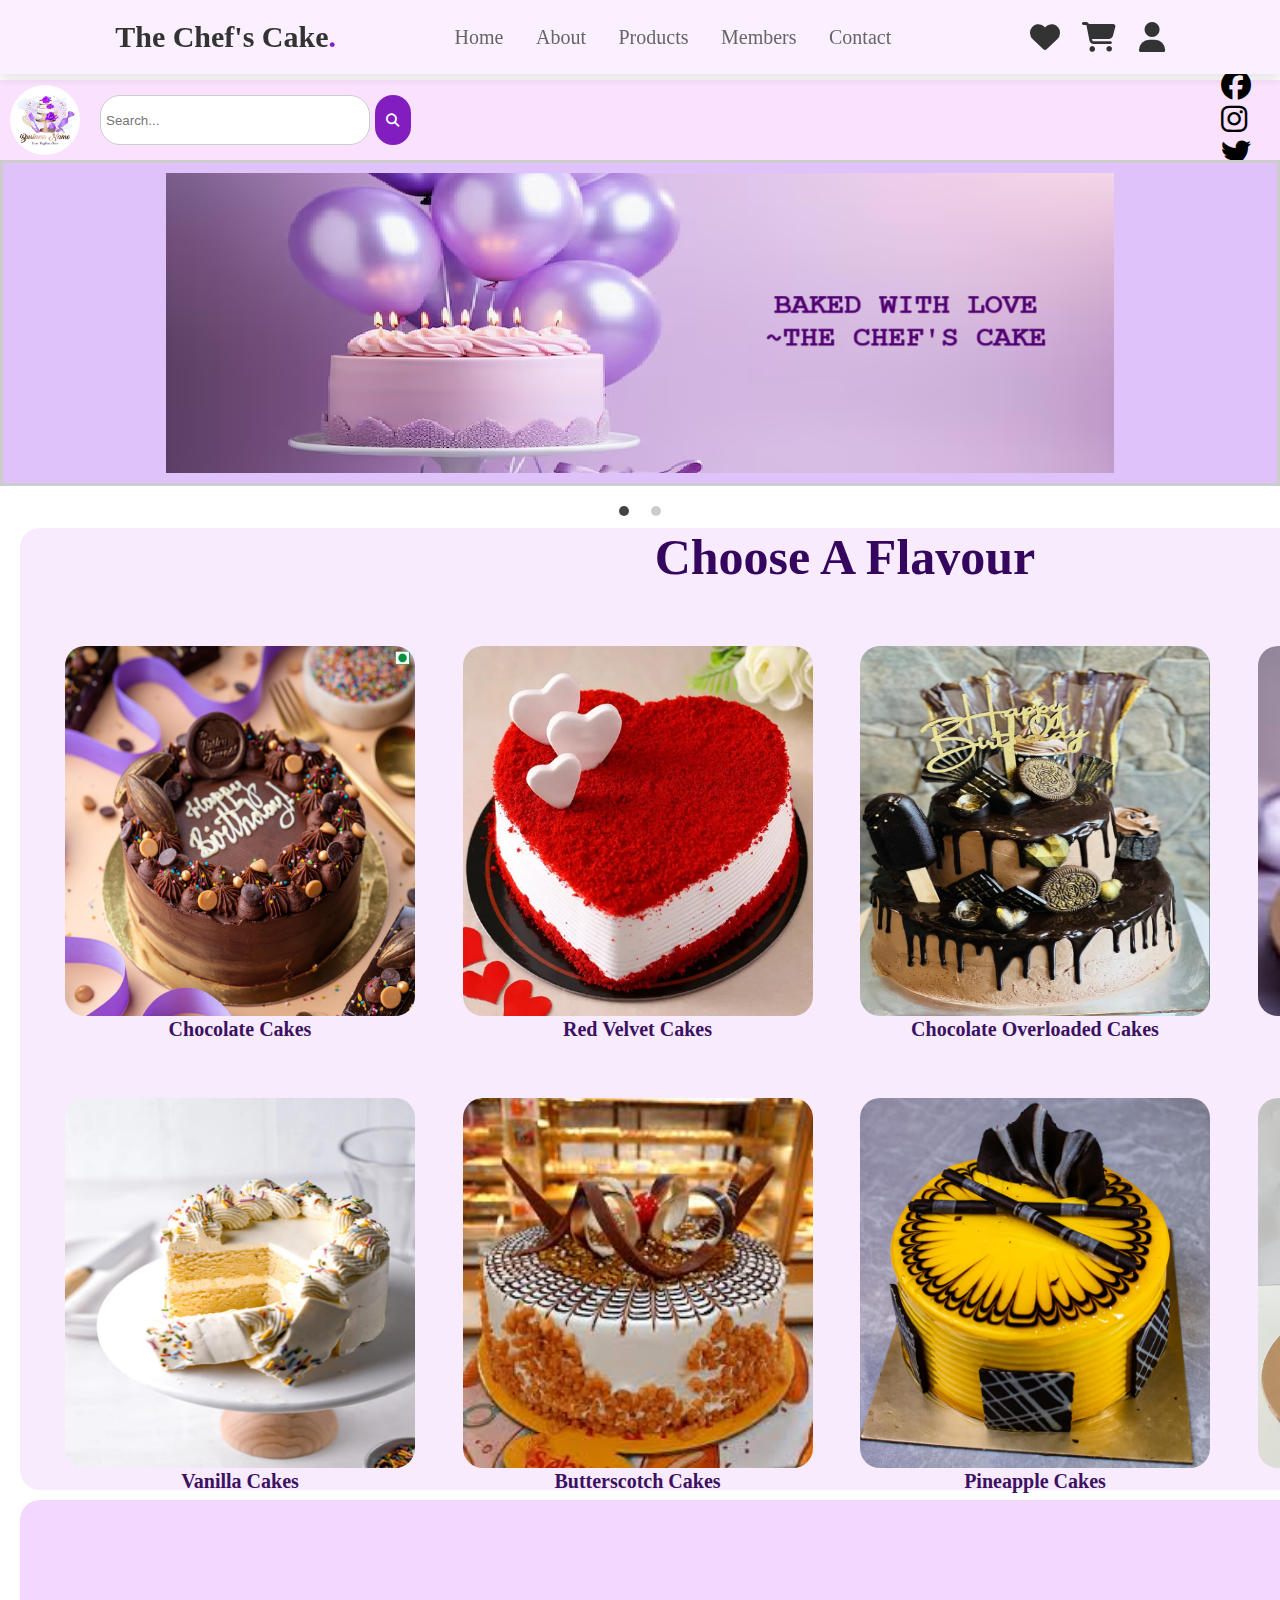
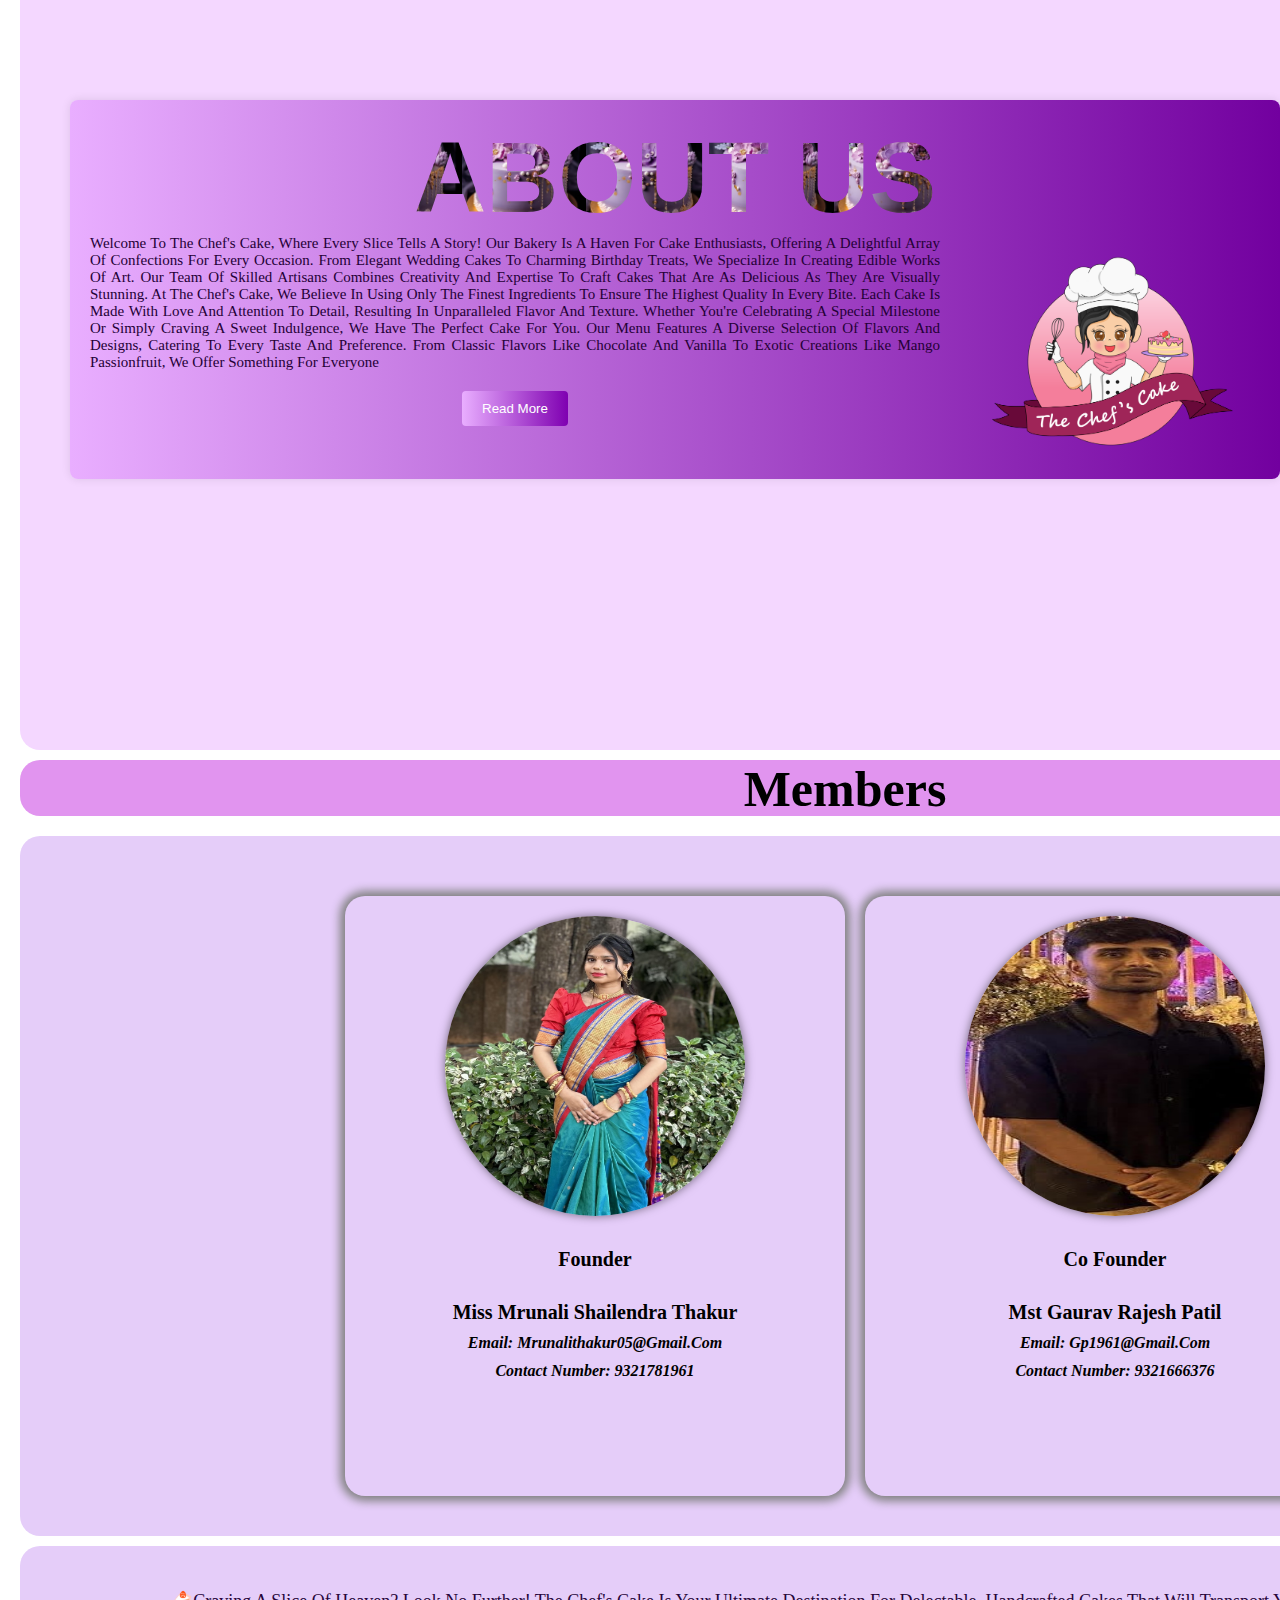
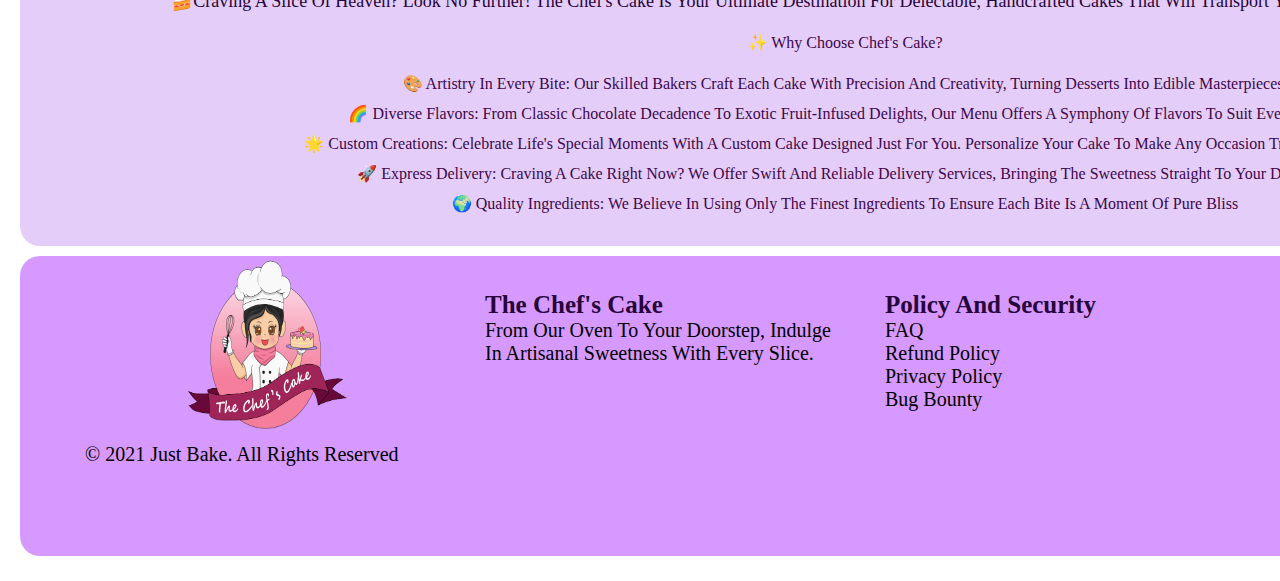
==== index.html @ 7121e1c1 "Add files via upload" ====
<!DOCTYPE html>
<html lang="en">
<head>
    <meta charset="UTF-8">
    <meta name="viewport" content="width=device-width, initial-scale=1.0">
    <title>Books Mrunali</title>
    <link rel="stylesheet" href="styless.css">
    <link rel="stylesheet" href="https://cdnjs.cloudflare.com/ajax/libs/font-awesome/6.5.2/css/all.min.css">

</head>
<body>
    <header>

        <input type="checkbox" name="" id="toggler">
        <label for="toggler" class="fas fa-bars"></label>
        <a href="#" class="logo">the chef's cake<span>.</span></a>

        <nav class="navbar">
            <a href="#home">home</a>
            <a href="#end2">about</a>
            <a href="#products">products</a>
            <a href="#member">members</a>
            <a href="contact">contact</a>
        </nav>

        <div class="icons">
           <a href="#" class="fas fa-heart"></a> 
           <a href="#" class="fas fa-shopping-cart"></a> 
           <div class="user-options">
            <a href="#" class="fas fa-user"></a> 
            <div class="options">
                <a href="login.html" >Login</a>
                <a href="sigin.html">SignIn</a>
            </div>
        </div>
        </div>
    </header>

    <div class="secondary-navbar"> 
        <img src="shop.webp" >
        <input type="text" placeholder="Search...">
    <button><i class="fa fa-search" id="search"></i></button>
    <div class="social-icons">
        <i class="fab fa-facebook"></i>
        <i class="fab fa-instagram"></i>
        <i class="fab fa-twitter"></i>
    </div>
    </div>

    <div id="slider">
        <input type="radio" name="slider" id="slide1" checked>
        <input type="radio" name="slider" id="slide2">
        <input type="radio" name="slider" id="slide3">
        <input type="radio" name="slider" id="slide4">
        <div id="slides">
           <div id="overflow">
              <div class="inner">
                 <div class="slide slide_1">
                    <div class="slide-content">
                        <img src="slider2.png">
                    </div>
                 </div>
                 <div class="slide slide_2">
                    <div class="slide-content">
                        <img src="sliderimg.png">
    
                    </div>
                 </div>
                
                 
              </div>
           </div>
        </div>
        <div id="controls">
           <label for="slide1"></label>
           <label for="slide2"></label>
           
        </div>
        <div id="bullets">
           <label for="slide1"></label>
           <label for="slide2"></label>
           
        </div>
     </div>
 
     <div class="cake1" id="products">
        <h1 id="h1">Choose a flavour</h1>
        <a href="chocolatecake.html">
         <div class="divCat1" >
             <img src="chocolatecake.png" >
             <figcaption>Chocolate Cakes</figcaption>
         </div>
        </a>
         
        <a href="redvelvet.html">  <div class="divCat1">
         <img src="Red_Velvet_Cake_03.webp" href="redvelvet.html">
         <figcaption>Red Velvet Cakes</figcaption>
     </div></a>
       
     <a href="overload.html"> <div class="divCat1">
         <img src="overload.jpg" href="overload.html">
         <figcaption>Chocolate Overloaded Cakes</figcaption>
     </div></a>
       
        <a href="customized.html">
         <div class="divCat1">
             <img src="customized.jpeg" href="customized.html">
             <figcaption>Customized Cakes</figcaption>
         </div>
        </a>
         
     
         <div class="divCat1">
             <img src="vanilla.webp">
             <figcaption>Vanilla Cakes</figcaption>
         </div>
         <div class="divCat1">
             <img src="butter.jpeg">
             <figcaption>Butterscotch Cakes</figcaption>
         </div>
         <div class="divCat1">
             <img src="pineapple.jpg">
             <figcaption>Pineapple Cakes</figcaption>
         </div>
         
         <div class="divCat1">
             <img src="truffle.jpg">
             <figcaption>Truffle Cakes</figcaption>
         </div>
      </div>  
      
      <div class="end2" id="end2">
        <div class="container">
           <div class="text-img">ABOUT US</div>
           <p>
               <img class="img"src="chef.png" alt="Cake">
               Welcome to The Chef's Cake, where every slice tells a story! Our bakery is a haven for cake enthusiasts, offering a delightful array of confections for every occasion. From elegant wedding cakes to charming birthday treats, we specialize in creating edible works of art. Our team of skilled artisans combines creativity and expertise to craft cakes that are as delicious as they are visually stunning. At The Chef's Cake, we believe in using only the finest ingredients to ensure the highest quality in every bite. Each cake is made with love and attention to detail, resulting in unparalleled flavor and texture. Whether you're celebrating a special milestone or simply craving a sweet indulgence, we have the perfect cake for you. Our menu features a diverse selection of flavors and designs, catering to every taste and preference. From classic flavors like chocolate and vanilla to exotic creations like mango passionfruit, we offer something for everyone  </p>
           <div class="details">
               <p>   Beyond cakes, we also offer a variety of other desserts and baked goods to satisfy your sweet tooth. We take pride in providing exceptional customer service, ensuring that your experience with us is nothing short of extraordinary. At The Chef's Cake, we believe in making memories one slice at a time. Our cakes are not just desserts; they're edible celebrations that bring joy to every occasion. We understand the importance of your special moments and strive to make them even more memorable with our delicious creations. Whether you're hosting a wedding, birthday party, or corporate event, we can customize cakes to suit your theme and preferences. We also offer delivery services to bring our delectable treats straight to your doorstep. Our commitment to excellence extends beyond taste to presentation, with each cake meticulously decorated to perfection. We are dedicated to exceeding your expectations and making your cake dreams a reality. Join us at The Chef's Cake and indulge in a world of sweetness and delight. Your satisfaction is our top priority, and we look forward to serving you with our delectable creations. Thank you for choosing The Chef's Cake for all your bakery needs!</p>  </div>
           <button class="btn-read-more" onclick="toggleDetails()">Read More</button>
       </div>
       </div>

       <div class="option"> 
        <h1>Members</h1>
     </div>
    
    
    
     <div class="main" id="member">
        <div class="member">
            <img src="mrunali1.jpg"><br>
            <a>Founder</a>
            <a>Miss Mrunali Shailendra Thakur</a>
         <h6>Email: mrunalithakur05@gmail.com</h6>
         <h6>Contact Number: 9321781961</h6>
        </div>
        <div class="member">
            <img src="unnamed.jpg"><br>
            <a>Co Founder</a>
            <a>Mst Gaurav Rajesh Patil</a>
         <h6>Email: gp1961@gmail.com</h6>
         <h6>Contact Number: 9321666376</h6>
            <a></a>
          </div>
      </div>

      <div class="old"><br> <br> <br> <br> 
        <h3>🍰Craving a slice of heaven? Look no further! The Chef's Cake is your ultimate destination for delectable, handcrafted cakes that will transport you to a world of sweetness.🎂
            <br> <br> 
            <h4>✨ Why Choose Chef's Cake?</h4>   <br> <br> 
            <h4>        🎨 Artistry in Every Bite: Our skilled bakers craft each cake with precision and creativity, turning desserts into edible masterpieces.
            </h4> <br>       
            <h4>        🌈 Diverse Flavors: From classic chocolate decadence to exotic fruit-infused delights, our menu offers a symphony of flavors to suit every palate.
            </h4>  <br>       
            <h4>        🌟 Custom Creations: Celebrate life's special moments with a custom cake designed just for you. Personalize your cake to make any occasion truly memorable.
            </h4>  <br>       
            <h4>        🚀 Express Delivery: Craving a cake right now? We offer swift and reliable delivery services, bringing the sweetness straight to your doorstep.
            </h4>  <br>       
            <h4>        🌍 Quality Ingredients: We believe in using only the finest ingredients to ensure each bite is a moment of pure bliss</h3>
            </h4> <br> 
     </div>

     
 <div class="end">
    <div class="copy">
        <img src="chef.png">
        <p>© 2021 Just Bake.
            All Rights Reserved</p>
    </div>

    <div class="copy">
        <h3>The Chef's Cake</h3>
        <p>From our oven to your doorstep, indulge in artisanal sweetness with every slice.</h4>

    </div>
    <div class="copy">
        <h3>Policy and Security</h3>
        <p>
            FAQ<br>
            Refund Policy<br>
            Privacy Policy<br>
            Bug Bounty</p>
    </div>
    <div class="copy">
        <h3>Contact Information</h3>
        <p>+91 9321781961<br> Available Mon-Sun</p>
    </div>
  
 </div>

</body>

<script>
    // JavaScript for automatic slide change
    let currentSlide = 1;
    const totalSlides = 2;

    function changeSlide() {
        if (currentSlide === totalSlides) {
            currentSlide = 1;
        } else {
            currentSlide++;
        }
        document.getElementById(`slide${currentSlide}`).checked = true;
    }

    setInterval(changeSlide, 2000);
     // Change slide every 2 seconds


     function toggleDetails() {
            var details = document.querySelector('.details');
            var btnReadMore = document.querySelector('.btn-read-more');

            if (details.style.display === 'none') {
                details.style.display = 'block';
                btnReadMore.textContent = 'Read Less';
            } else {
                details.style.display = 'none';
                btnReadMore.textContent = 'Read More';
            }
        }


        document.querySelectorAll('a[href^="#"]').forEach(anchor => {
        anchor.addEventListener('click', function (e) {
            e.preventDefault();

            document.querySelector(this.getAttribute('href')).scrollIntoView({
                behavior: 'smooth'
            });
        });
    });
</script>
</html>
---- styless.css ----
:root{
    --purple:#821ec0;
}

*{
    margin:0;
    padding: 0;
    box-sizing: border-box;
    outline: none;
    border: none;
    text-decoration: none;
    text-transform: capitalize;
    transition: .2s linear;
}

html{
    font-size: 62.5%;
    scroll-behavior: smooth;
    scroll-padding-top:6rem ;
    overflow-x: hidden;
}

section{
    padding: 2rem 9%;
}

header{
    position: fixed;
    top:0;
    left: 0;
    right: 0;
    background-color: rgb(251, 240, 255);
    padding: 2rem 9%;
    display: flex;
    align-items: center;
    justify-content: space-between;
    z-index: 1000;
    box-shadow: 0 .5rem 1rem rgba(0,0,0,.1);

}

header .logo{
    font-size: 3rem;
    color: #333;
    font-weight: bolder;
}

header .logo span{
    color:var(--purple);
}

header .navbar a{
    font-size: 2rem;
    padding: 0 1.5rem;
    color: #666;
}

header .navbar a:hover{
    color: var(--purple);
}

header .icons a{
    font-size: 3rem;
    margin-left: 2rem;
    color: #333;
}

header .icons a:hover{
    color:var(--purple);
}

header #toggler{
    display: none;

}

header .fa-bars{
    font-size: 3rem;
    color: #333;
    border-radius: .5rem;
    padding: .5rem 1.5rem;
    cursor: pointer;
    border : .1rem solid #000000;
    display: none;
}








header .logo{
    font-size: 3rem;
    color: #333;
    font-weight: bolder;
    margin: 0; /* Reset margin */
}

.secondary-navbar img{
    height: 70px;
    width: 70px;
    border-radius: 50%;
    margin: 0; 
    margin-left: 10px;
}



.secondary-navbar {
    height: 80px; /* Example height */
    background-color: #fae2ff; /* Example background color */
    display: flex;
    align-items: center;
    /* justify-content: center; */
    margin-top: 80px;
    box-shadow: 0 .5rem 1rem rgba(0,0,0,.1);

}






.secondary-navbar input[type="text"] {
    padding: 0.5rem;
    border: 1px solid #ccc;
    border-radius: 20px;
    margin-right: 0.5rem;
    height: 50px;
    width: 500px;
    margin-left: 20px;
}

.secondary-navbar button {
    background-color:var(--purple); /* Example button color */
    color: #fff; /* Example button text color */
    border: none;
    border-radius: 20px;
    padding: 0.5rem 1rem;
    cursor: pointer;
    height: 50px;
    width: 50px;
}

.secondary-navbar button:hover {
    background-color: #000000; /* Example button hover color */
}


.secondary-navbar .social-icons {
    margin-left: 800px;
    font-size: 30px;

}
.social-icons i{
    margin-left: 10px;
}
i:hover{
color: #821ec0;
}
      

#slider input[type=radio] {
    display: none;
 }
 #slider label {
    cursor:pointer;
    text-decoration: none;
 }
 #slides {
    padding: 10px;
    border: 3px solid #ccc;
    background: hsl(271, 85%, 87%);
    position: relative;
    z-index: 1;
 }
 #overflow {
    width: 100%;
    overflow: hidden;
 }
 #slide1:checked ~ #slides .inner {
    margin-left: 0;
 }
 #slide2:checked ~ #slides .inner {
    margin-left: -100%;
 }
 #slide3:checked ~ #slides .inner {
    margin-left: -200%;
 }
 #slide4:checked ~ #slides .inner {
    margin-left: -300%;
 }
 #slides .inner {
    transition: margin-left 800ms cubic-bezier(0.770, 0.000, 0.175, 1.000);
    width: 400%;
    line-height: 0;
    height: 300px;
 }
 #slides .slide {
    width: 25%;
    float:left;
    display: flex;
    justify-content: center;
    align-items: center;
    height: 100%;
    color: #fff;
 }
 #slides .slide_1 {
 }
 #slides .slide_1 img{
    height: 100%;
    width: 100%;
 }
 #slides .slide_2 {
 }
 #slides .slide_2 img{
    height: 100%;
    width: 100%;
 }
 #slides .slide_3 {
    background: #007EA7;
 }
 #slides .slide_4 {
    background: #00A8E8;
 }
 #controls {
    margin: -180px 0 0 0;
    width: 100%;
    height: 50px;
    z-index: 3;
    position: relative;
 }
 #controls label {
    transition: opacity 0.2s ease-out;
    display: none;
    width: 50px;
    height: 50px;
    opacity: .4;
 }
 #controls label:hover {
    opacity: 1;
 }
 .slide1{
    background-image: url("slider1.avif");
 }
 #slide1:checked ~ #controls label:nth-child(2),
 #slide2:checked ~ #controls label:nth-child(3),
 #slide3:checked ~ #controls label:nth-child(4),
 #slide4:checked ~ #controls label:nth-child(1) {
    background: url(https://image.flaticon.com/icons/svg/130/130884.svg) no-repeat;
    float:right;
    margin: 0 -50px 0 0;
    display: block;
 }
 #slide1:checked ~ #controls label:nth-last-child(2),
 #slide2:checked ~ #controls label:nth-last-child(3),
 #slide3:checked ~ #controls label:nth-last-child(4),
 #slide4:checked ~ #controls label:nth-last-child(1) {
    background: url(https://image.flaticon.com/icons/svg/130/130882.svg) no-repeat;
    float:left;
    margin: 0 0 0 -50px;
    display: block;
 }
 #bullets {
    margin: 150px 0 0;
    text-align: center;
 }
 #bullets label {
    display: inline-block;
    width: 10px;
    height: 10px;
    border-radius:100%;
    background: #ccc;
    margin: 0 10px;
 }
 #slide1:checked ~ #bullets label:nth-child(1),
 #slide2:checked ~ #bullets label:nth-child(2),
 #slide3:checked ~ #bullets label:nth-child(3),
 #slide4:checked ~ #bullets label:nth-child(4) {
    background: #444;
 }



 .cake1{
    background-color: #f7ebfd;  
margin-top: 10px;
margin-left: 20px;
border-radius: 20px;
width: 1650px;
}

.cake1 #h1{
    top: 10px;
    font-style: normal;
    font-size: 50px;
    border-top: 10px;
    text-align: center;
    color: #35065e;

}

.cake1 figcaption{
   color: #3c1161;
}
.cake1 .divCat1{
    height: 350px;
    width:350px;
    display: inline-block;
    margin-left: 45px;
}

.cake1 .divCat1 :hover{
    transform:scale(1.1) ;

   transition: 0.5s;
}
.divCat1  img{
        margin-top: 60px;
        height: 370px;
        width: 350px;
        border-radius: 20px;
    }
    .divCat1  figcaption{
    text-align: center;
    font-weight: bolder;
    font-size: 20px;
    font-weight: bold;
}

/* End2 section */
.end2 {
    font-family: Arial, sans-serif;
    margin: 0;
    padding: 0;
    background:  #f4d7ff;
    width: 1650px;
    height: 850px;
    margin-left: 20px;
    border-radius: 20px;
    margin-top: 10px;
 }
 
 .end2 .container {
    margin: 200px auto 10px auto;
    max-width: 1500px;
    padding: 20px;
    background: linear-gradient(to right, #e9aeff, #72009f);
    border-radius: 8px;
    box-shadow: 0 0 10px rgba(0, 0, 0, 0.1);
    text-align: justify;
    overflow: hidden;
    color: #240036;
    transition: height 0.5s ease-in-out;
    position: absolute;
    margin-left: 50px;
 }
 
 .end2 .details {
    display: none;
 }
 
 .end2 .btn-read-more {
    display: block;
    margin: 20px auto 0;
    padding: 10px 20px;
    background: linear-gradient(to right, #e9aeff, #7f00b1);
    color: #ffffff;
    border: none;
    border-radius: 4px;
    cursor: pointer;
 }
 
 .end2 .img {
    float: right;
    margin-left: 20px;
    max-width: 300px;
    height: auto;
 }
 
 .end2 p {
    font-size: 15px;
    font-family: 'Times New Roman', Times, serif;
 }
 
 .end2 .text-img {
    font-size: 100px;
    background-image: url("1.png");
    background-size: contain;
    -webkit-background-clip: text;
    -webkit-text-fill-color: transparent;
    font-weight: bolder;
    text-align: center;
 }
 

 .option {
    width: 1650px;
    background-color: #e194ef;
    margin-top: 10px;
    height: 56px;
    margin-left: 20px;
    border-radius: 20px;
  }
  
  .option h1 {
    text-align: center;
    margin-bottom: 20px;
    font-size: 50px; 
    font-family: 'Times New Roman', Times, serif;
  }
  body .main {
    height: 700px;
    width: 1650px;
    display: flex;
    flex-direction: row; 
    align-items: center;
    justify-content: center;
    margin-top: 20px;
   background-color: #e5cdf9;
   margin-left: 20px;
   border-radius: 20px;
  }
  
  .main .member {
    margin-top: 20px;
    height: 600px;
    width: 500px;
    border-radius: 20px;
    box-shadow: 0 0 10px 5px grey; 
    margin-left: 20px;
  }
  
  .member img {
    position: relative;
    height: 300px;
    width: 300px;
    border-radius: 50%;
    margin-top: 20px;
    margin-left:100px;
    box-shadow: 0 0 10px rgba(0, 0, 0, 0.5); /* Adjust the values as needed */
  }
  
  .member a {
    margin-top: 30px;
    text-align: center; /* Center align text horizontally */
    display: block; /* Convert to a block-level element */
    font-size: 20px;
    font-family: Georgia, 'Times New Roman', Times, serif;
    font-weight: 800;
  
  }
  
  .member h6 {
    text-align: center; 
    font-size: medium;
    font-family: Georgia, 'Times New Roman', Times, serif;
  font-style: italic;
  margin-top: 10px;
  }
 

  body .old{
    background-color: #e5cdf9;
    height: 300px;
    width: 1650px;
    margin-left: 20px;
    border-radius: 20px;
    margin-top: 10px;
    justify-content: center;
 }
 h3{
    color:rgb(39, 5, 58);
    text-align:center;
    font-size: large;
    font-weight: 300;
}
h4{
    color:rgb(61, 7, 76);
    text-align:center;
    font-size: medium;
    font-weight: 300;

}

body .end{
    height: 300px;
    width: 1650px;
    border-radius: 20px;
    margin-left: 20px;
    background-color:#d699ff;
    
    margin-top: 10px;
    display: flex;
   flex-direction: row; 
   align-items: center;
   justify-content: center;
 }
 
 .end .copy {
    height: 350px;
    width: 380px;
    border-radius: 20px;
    margin-left: 20px;
  }
 
  .copy h3{
    font-weight: bold;
    font-size: 25px;
    text-align: left;
    margin-left: 20px;
    margin-top: 60px;
  }
 
  .copy p{
    font-size: 20px;
    text-align: left;
    margin-left: 20px;
  }
 
  .copy img{
    height: 200px;
    width: 200px;
    border-radius: 50%;
 margin-left: 100px;
 margin-top: 10px; }






 .user-options {
    position: relative;
    display: inline-block;
}

.options {
    display: none;
    position: absolute;
    top: 100%;
    right: 0;
    background-color: #f5f3f7;
    border: 1px solid #ccc;
    border-radius: 5px;
    box-shadow: 0 2px 5px rgba(0, 0, 0, 0.1);
    padding: 10px;
}

.user-options:hover .options {
    display: block;
}

.user-options .options a {
    display: block;
    color: #333;
    text-decoration: none;
    font-size:20px ;
}

.user-options .options a:hover {
text-decoration: underline;}











 
 @media screen and (max-width: 900px) {
    #slide1:checked ~ #controls label:nth-child(2),
    #slide2:checked ~ #controls label:nth-child(3),
    #slide3:checked ~ #controls label:nth-child(4),
    #slide4:checked ~ #controls label:nth-child(1),
    #slide1:checked ~ #controls label:nth-last-child(2),
    #slide2:checked ~ #controls label:nth-last-child(3),
    #slide3:checked ~ #controls label:nth-last-child(4),
    #slide4:checked ~ #controls label:nth-last-child(1) {
       margin: 0;
    }
    #slides {
       max-width: calc(100% - 140px);
       margin: 0 auto;
    }
 }
@media(max-width:991px){

    html{
        font-size: 55%;
      
    }

    header{
        padding: 2 rem;
    }

    section{
        padding: 2rem;
    }

    .home{
        background-position: left;
    }
}

@media(max-width:768px){

    header .fa-bars{
        display: block;
    }

    header .navbar{
        position: absolute;
        top:100%;
        left:0;
        right: 0;
        background: #fff;
        border-top: .1rem solid black;
        clip-path:polygon(0 0, 100% 0, 100% 0, 0 0) ;
    }

    header #toggler:checked ~ .navbar{
        clip-path:polygon(0 0, 100% 0, 100% 100%, 0% 100%) ;

    }

    header .navbar a{
        margin: 1.5rem;
        padding: 1.5rem;
        background: #fff;
        border: .1rem solid rgb(0,0,0,.1);
        display: block;
    }

    .home .content h3{
        font-size: 5rem;
    }

    .home .content span{
        font-size: 3.5rem;
    }
    .home .content p{
        font-size: 2.5rem;
    }

    .icons-container.icons h3{
    
        font-size: 2rem;
        
         }
         .icons-container.icons span{
            font-size: 2rem;
            
             }
        
             .secondary-navbar {
                padding: 1rem; 
                height: auto; /* Set height to auto to adjust based on content */
                justify-content: flex-start; /* Align items to the start */
                margin-top: 70px; /* Remove top margin */
            }
        
            .secondary-navbar input[type="text"] {
                width: 50%; /* Adjust width */
                margin-left: 1rem; /* Adjust margin */
            }
        
            .secondary-navbar button {
                margin-left: 0.5rem; /* Adjust margin */
            }
        
            .secondary-navbar .social-icons {
                margin-left: auto;
                font-size: 20px; /* Align social icons to the right */
            }
            .cake1 {
                width: calc(100% - 40px); /* Adjust width */
                margin-left: 20px; /* Adjust left margin */
            }
            .cake1 #h1{
                font-size: 35px;
                margin-bottom: 20px;
            }
            .cake1 .divCat1 {
                display: flex;
                flex-direction: column; /* Align items vertically */
                height: auto; /* Adjust height */
                width: 200px; /* Adjust width */
                margin-left: auto; /* Center horizontally */
                margin-right: auto; /* Center horizontally */
                margin-bottom: 20px; /* Add bottom margin for spacing */
                align-items: center; 
            }
            .divCat1 figcaption {
                text-align: center; /* Center text */
                margin-top: 10px; /* Add top margin for spacing */
            }
            .divCat1 img {
                margin-top: 0; /* Reset top margin */
                margin-bottom: 10px; /* Add bottom margin for spacing */
                width: 300px; /* Adjust image width */
                height: 300px; /* Maintain aspect ratio */
                border-radius: 10px; /* Adjust border radius */
            }
            .option{
                width: calc(100% - 40px); /* Adjust width */
                margin-left: 20px;
            }
            .end2 {
                width: calc(100% - 40px); /* Adjust width */
                margin-left: 20px; /* Adjust left margin */
            }
            body .main {
                width: calc(100% - 40px); /* Adjust width */
                margin-left: 20px;
                display: flex;
                flex-direction: column;
                height:1250px ;
            }
            body .old{
                width: calc(100% - 40px); /* Adjust width */
                margin-left: 20px; 
                height: 500px;
            }
            h3{
                font-size: 15px;
            }
            
            .main .member {
                width: 90%; /* Adjust width */
                border-radius: 20px;
                box-shadow: 0 0 10px 5px grey;
                padding: 20px; /* Add padding */
            }
            
            .member img {
                width: 300px; /* Adjust image width */
                height: 300px; /* Maintain aspect ratio */
                border-radius: 50%; /* Adjust border radius */
                margin: 0 auto 20px; /* Center horizontally and add bottom margin */
                display: block; /* Ensure the image behaves as a block element */
                box-shadow: 0 0 10px rgba(0, 0, 0, 0.5); /* Adjust box shadow */
            }
            
            .member a {
                margin-top: 20px; /* Adjust top margin */
                text-align: center; /* Center align text horizontally */
                display: block; /* Convert to a block-level element */
                font-size: 15px;
                font-family: Georgia, 'Times New Roman', Times, serif;
                font-weight: 800;
            }
            
            .member h6 {
                text-align: center; /* Center align text horizontally */
                font-size: small; /* Adjust font size */
                font-family: Georgia, 'Times New Roman', Times, serif;
                font-style: italic;
                margin-top: 10px; /* Adjust top margin */
            }
            .end2 .container {
                margin-top: 120px; 
                margin-left: 10px;
                width: 480px;
            }
        
            .end2 .btn-read-more {
                margin-top: 10px; /* Adjust margin-top */
            }
        
            .end2 p {
                font-size: 12px; 
                font-weight: 800;
            }
        
            .end2 .text-img {
                font-size: 60px; /* Adjust font size */
            }
            body .end{
                width: calc(100% - 40px); /* Adjust width */
                margin-left: 20px; 
                display: flex;
                flex-direction: row;
            }
            .end .copy {
                height: 350px;
                width: 350px;
                border-radius: 20px;
                margin-left: 10px;
              }
             
              .copy h3{
                font-weight: bold;
                font-size: 20px;
                text-align: left;
                margin-left: 10px;
                margin-top: 60px;
              }
             
              .copy p{
                font-size: 15px;
                text-align: left;
                margin-left: 10px;
              }
             
              .copy img{
                height: 100px;
                width: 100px;
                border-radius: 50%;
             margin-left: 8px;
             margin-top: 50px; }
}

@media(max-width:450px){

    html{
        font-size: 50%;
      
    }
    .heading{
        font-size: 3rem;
    }
    secondary-navbar input[type="text"] {
        width: 60%;
    }
    .cake1 .divCat1 {
        vertical-align: top; 
        height: 200px;
        width: 200px;
    }
}
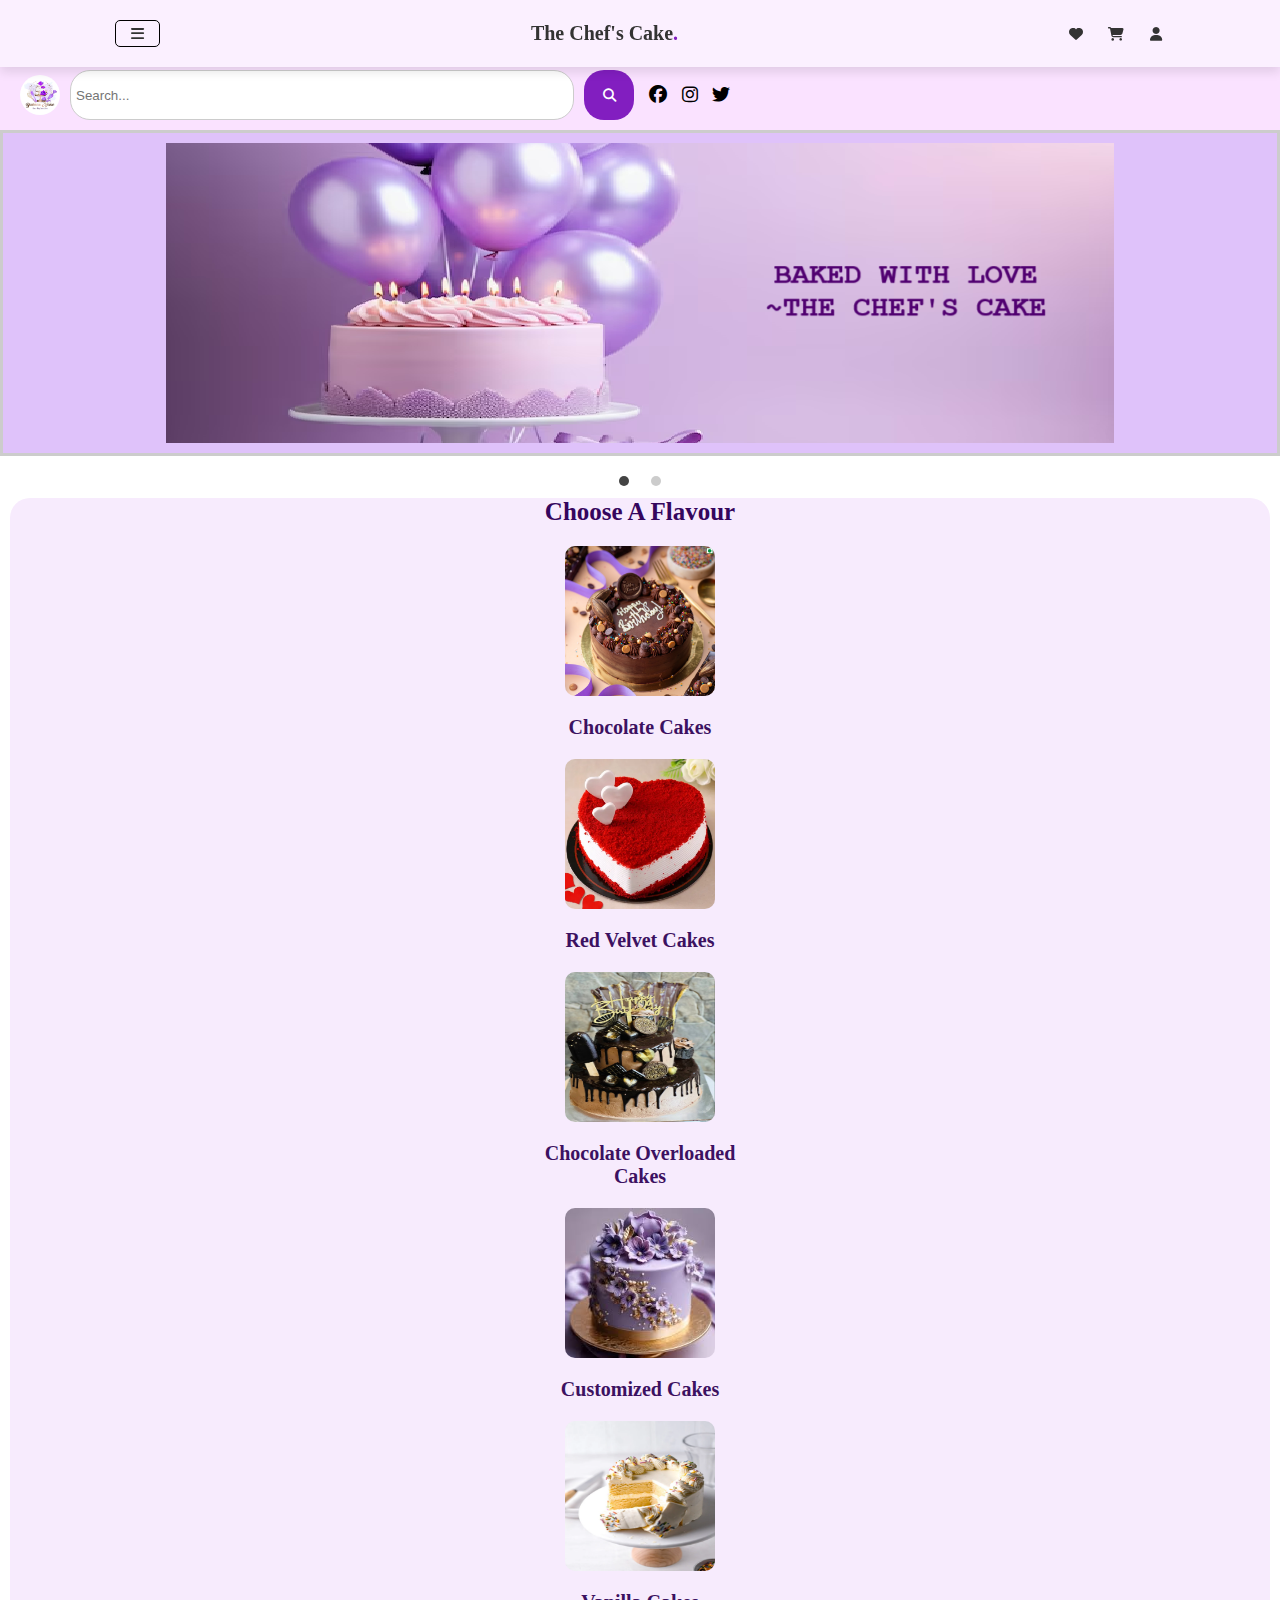
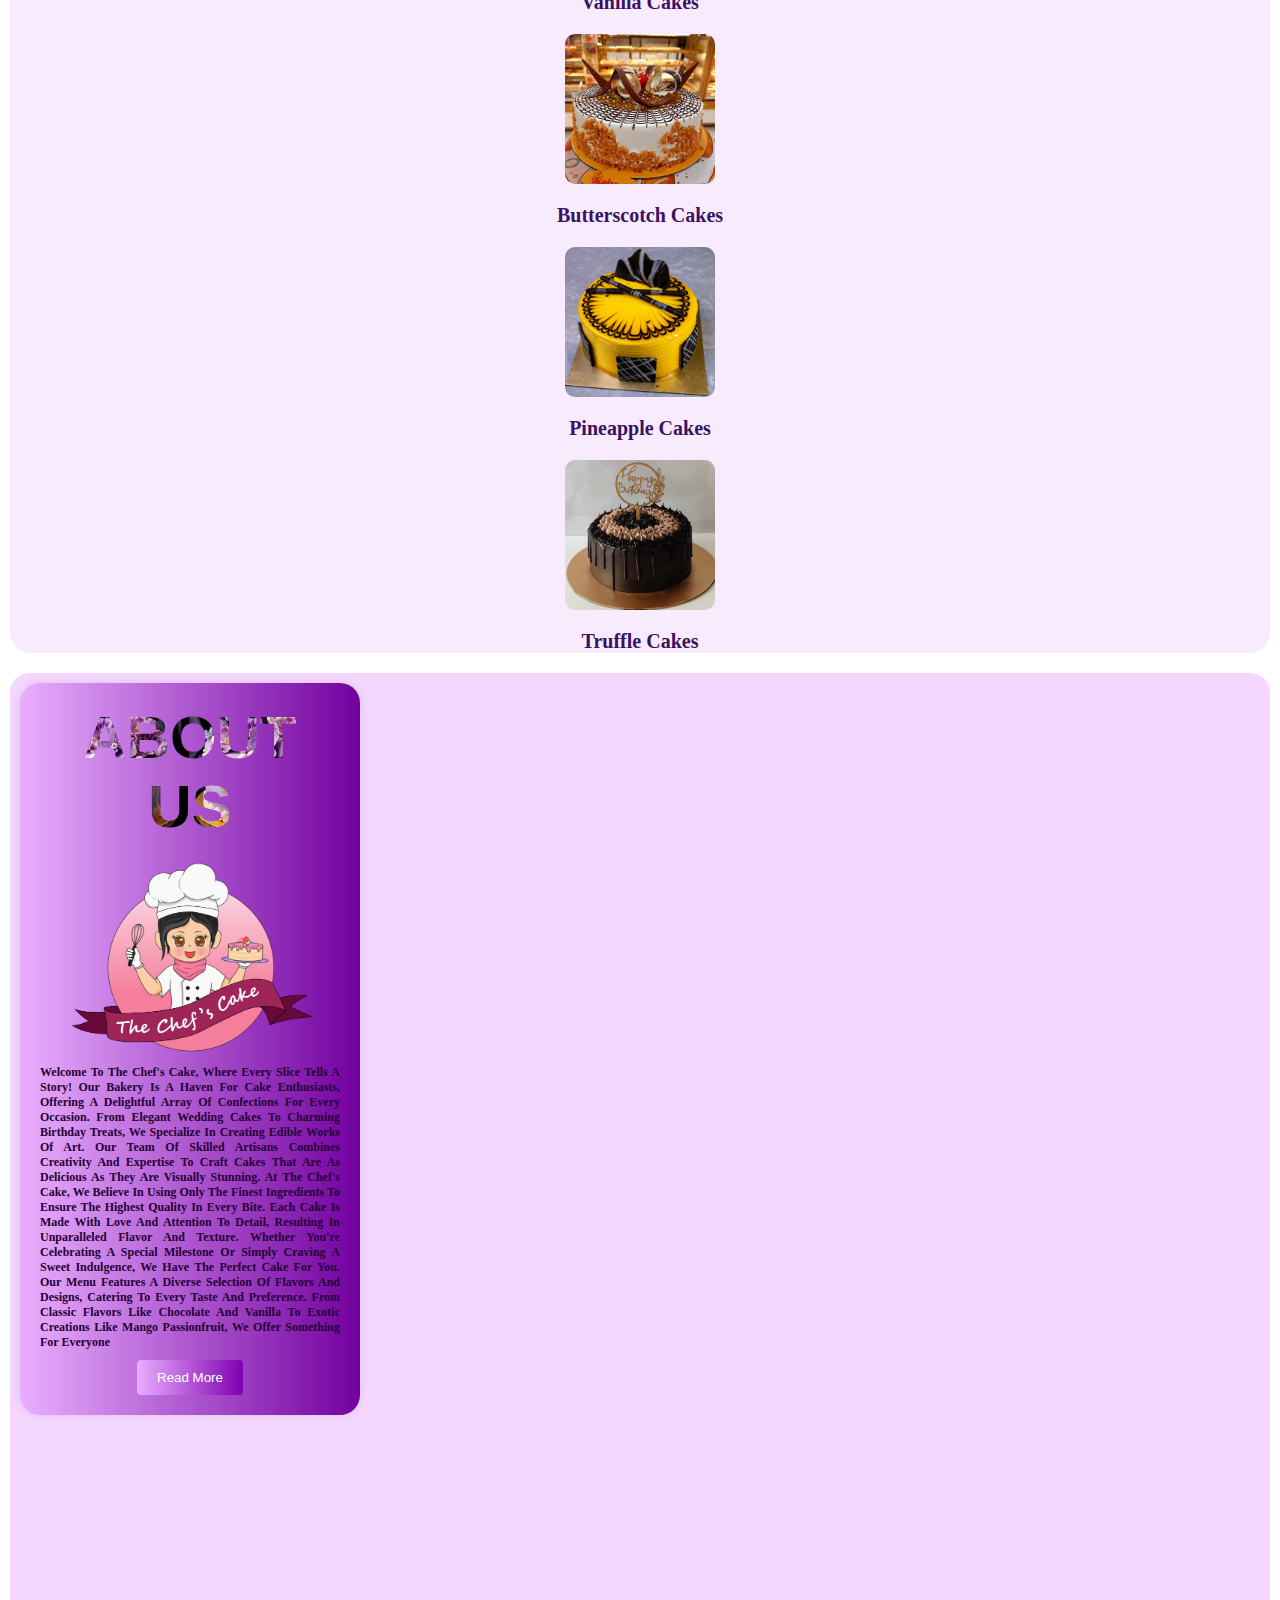
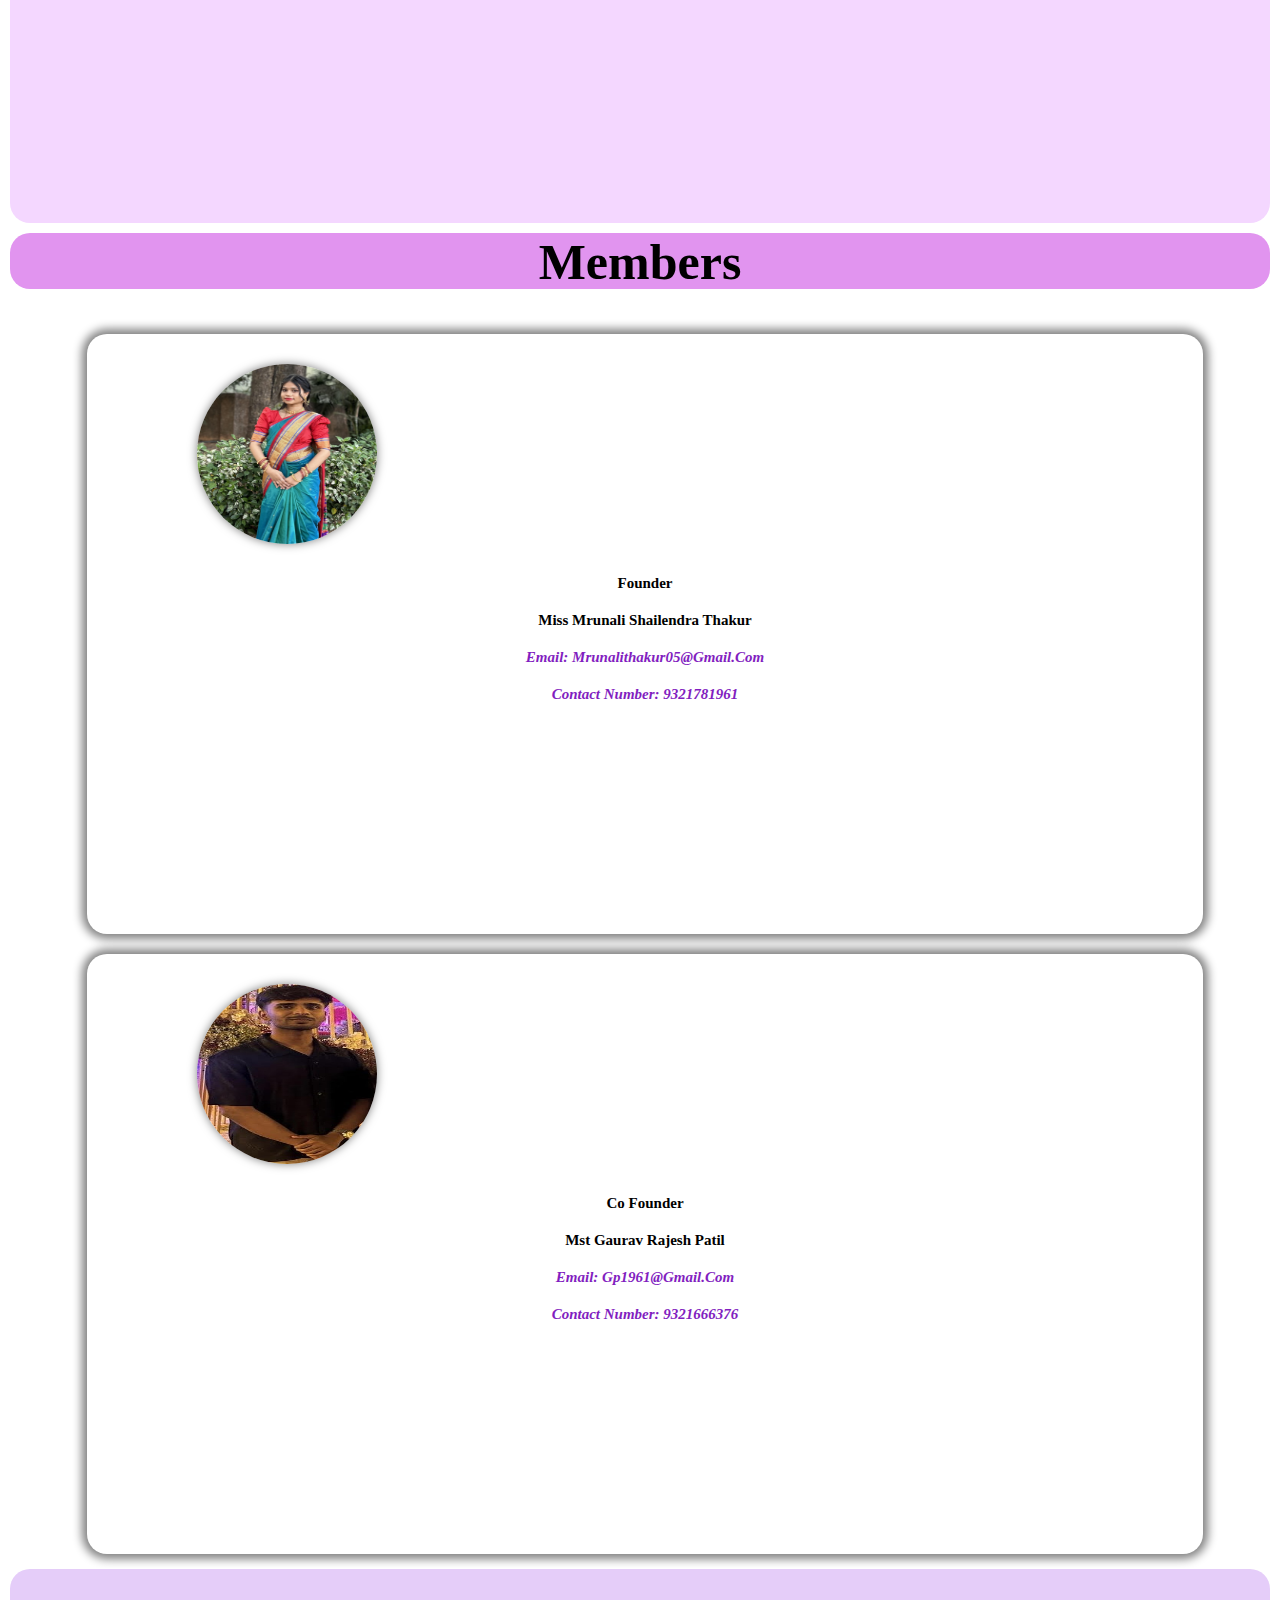
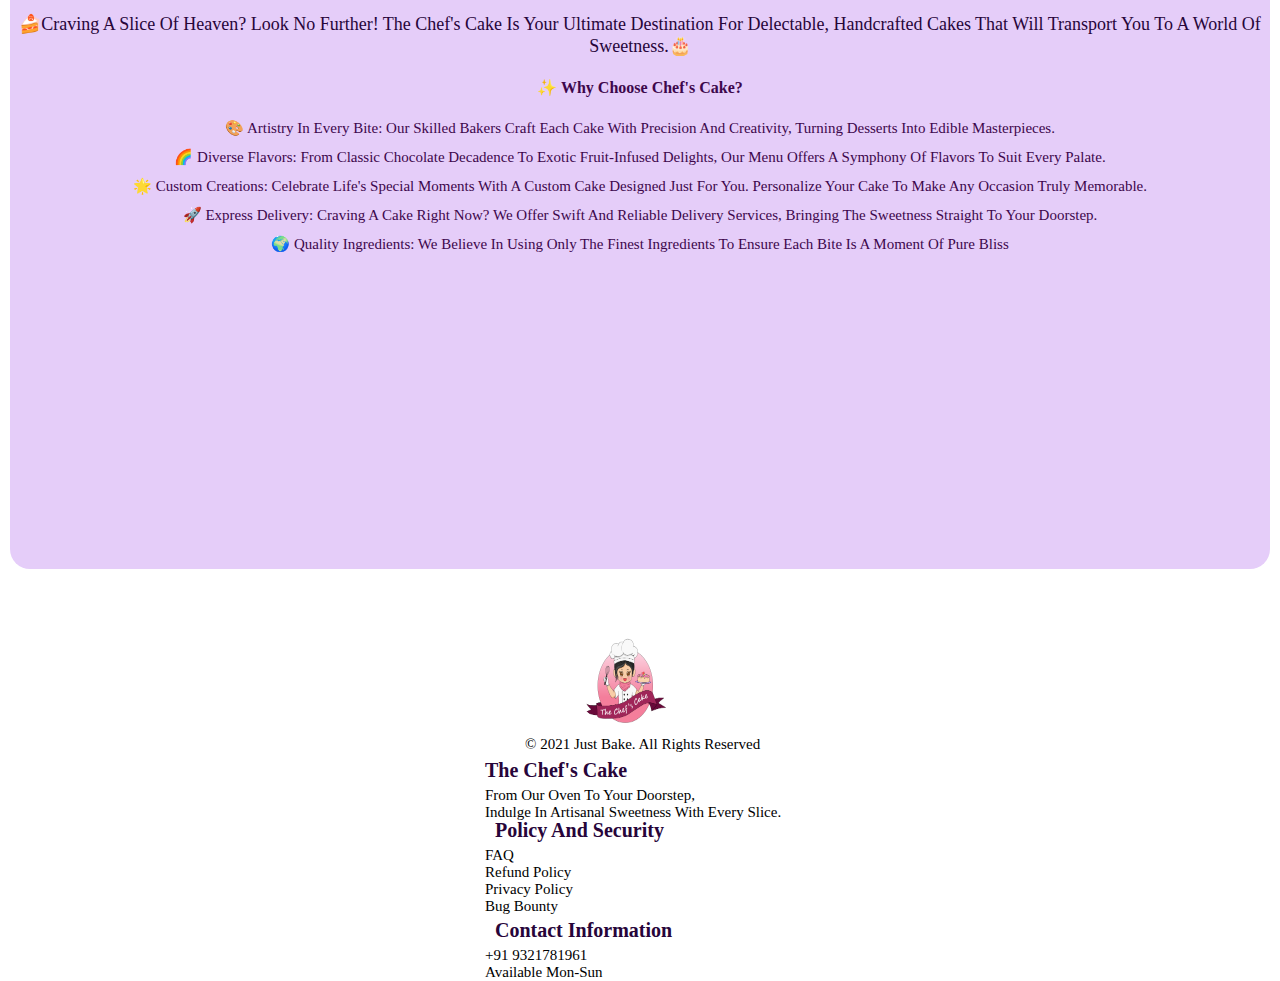
==== commit 9f136573: "Add files via upload" ====
--- a/index.html
+++ b/index.html
@@ -20,7 +20,8 @@
             <a href="#end2">about</a>
             <a href="#products">products</a>
             <a href="#member">members</a>
-            <a href="contact">contact</a>
+            <a href="contact.html">contact</a>
+            <a href="login.html">Login</a>
         </nav>
 
         <div class="icons">
@@ -168,7 +169,7 @@
       <div class="old"><br> <br> <br> <br> 
         <h3>🍰Craving a slice of heaven? Look no further! The Chef's Cake is your ultimate destination for delectable, handcrafted cakes that will transport you to a world of sweetness.🎂
             <br> <br> 
-            <h4>✨ Why Choose Chef's Cake?</h4>   <br> <br> 
+            <h4 id="h4">✨ Why Choose Chef's Cake?</h4>   <br> <br> 
             <h4>        🎨 Artistry in Every Bite: Our skilled bakers craft each cake with precision and creativity, turning desserts into edible masterpieces.
             </h4> <br>       
             <h4>        🌈 Diverse Flavors: From classic chocolate decadence to exotic fruit-infused delights, our menu offers a symphony of flavors to suit every palate.
@@ -185,13 +186,13 @@
  <div class="end">
     <div class="copy">
         <img src="chef.png">
-        <p>© 2021 Just Bake.
+        <p id="p">© 2021 Just Bake.
             All Rights Reserved</p>
     </div>
 
     <div class="copy">
-        <h3>The Chef's Cake</h3>
-        <p>From our oven to your doorstep, indulge in artisanal sweetness with every slice.</h4>
+        <h3 id="h5">The Chef's Cake</h3>
+        <p>From our oven to your doorstep,<br> indulge in artisanal sweetness with every slice.</h4>
 
     </div>
     <div class="copy">
--- a/styless.css
+++ b/styless.css
@@ -113,7 +113,7 @@
     background-color: #fae2ff; /* Example background color */
     display: flex;
     align-items: center;
-    /* justify-content: center; */
+    width: 100%; /* Set initial width to 100% */
     margin-top: 80px;
     box-shadow: 0 .5rem 1rem rgba(0,0,0,.1);
 
@@ -837,3 +837,768 @@
         width: 200px;
     }
 }
+
+@media(max-width:328px){
+
+    header .fa-bars{
+        display: block;
+        font-size: 15px;
+        text-align: left;
+    }
+
+    header .navbar{
+        position: absolute;
+        top:100%;
+        left:0;
+        right: 0;
+        background: #fff;
+        border-top: .1rem solid black;
+        clip-path:polygon(0 0, 100% 0, 100% 0, 0 0) ;
+    }
+
+    header #toggler:checked ~ .navbar{
+        clip-path:polygon(0 0, 100% 0, 100% 100%, 0% 100%) ;
+
+    }
+
+    header .navbar  a{
+        margin: 1.5rem;
+        padding: 1.5rem;
+        background: #fff;
+        border: .1rem solid rgb(0,0,0,.1);
+        display: block;
+        font-size: 10px;
+    }
+    header .navbar  .logo{
+        
+        font-size: 10px;
+    }
+   
+    .home .content h3{
+        font-size: 5rem;
+    }
+
+    .home .content span{
+        font-size: 3.5rem;
+    }
+    .home .content p{
+        font-size: 2.5rem;
+    }
+
+    .icons-container.icons h3{
+    
+        font-size: 1rem;
+        
+         }
+         .icons-container.icons span{
+            font-size: 2rem;
+            
+             }
+        
+             .secondary-navbar {
+                padding: 1rem; 
+                height: auto; /* Set height to auto to adjust based on content */
+                justify-content: flex-start; /* Align items to the start */
+                margin-top: 90px; /* Remove top margin */
+            }
+            .secondary-navbar img{
+                height: 40px;
+                width: 40px;
+            }
+            .secondary-navbar input[type="text"] {
+                width: 30%; /* Adjust width */
+                margin-left: 1rem; /* Adjust margin */
+            }
+        
+            .secondary-navbar button {
+                margin-left: 0.5rem; /* Adjust margin */
+            }
+        
+            .secondary-navbar .social-icons {
+                margin-left: 5px;
+                font-size: 15px; }
+            .cake1 {
+                width: calc(100% - 40px); /* Adjust width */
+                margin-left: 20px; /* Adjust left margin */
+            }
+            .cake1 #h1{
+                font-size: 25px;
+                margin-bottom: 20px;
+            }
+            .cake1 .divCat1 {
+                display: flex;
+                flex-direction: column; /* Align items vertically */
+                height: auto; /* Adjust height */
+                width: 200px; /* Adjust width */
+                margin-left: auto; /* Center horizontally */
+                margin-right: auto; /* Center horizontally */
+                margin-bottom: 20px; /* Add bottom margin for spacing */
+                align-items: center; 
+            }
+            .divCat1 figcaption {
+                text-align: center; /* Center text */
+                margin-top: 10px; /* Add top margin for spacing */
+            }
+            .divCat1 img {
+                margin-top: 0; /* Reset top margin */
+                margin-bottom: 10px; /* Add bottom margin for spacing */
+                width: 200px; /* Adjust image width */
+                height: 200px; /* Maintain aspect ratio */
+                border-radius: 10px; /* Adjust border radius */
+            }
+            .option{
+                width: calc(100% - 40px); /* Adjust width */
+                margin-left: 20px;
+            }
+            .end2 {
+                width: calc(100% - 20px); /* Adjust width */
+                margin-left: 10px;
+                height: 1150px;
+            }
+            body .main {
+                width: calc(100% - 40px); /* Adjust width */
+                margin-left: 10px;
+                display: flex;
+                flex-direction: column;
+                height:1250px ;
+                background-color: white;
+            }
+            body .old{
+                width: calc(100% - 40px); /* Adjust width */
+                margin-left: 20px; 
+                height: 600px;
+            }
+            .old h3{
+                font-size: 18px;
+            }
+            
+            .old h4{
+                font-size: 15px;
+            }
+            .old #h4{
+                font-size: 16px;
+                font-weight: 700;
+            }
+            .main .member {
+                width: 90%; 
+                border-radius: 20px;
+                box-shadow: 0 0 10px 5px grey;
+                padding: 10px; /* Add padding */
+            }
+            
+            .member img {
+                width: 180px; /* Adjust image width */
+                height: 180px; /* Maintain aspect ratio */
+                border-radius: 50%; /* Adjust border radius */
+                display: block; /* Ensure the image behaves as a block element */
+                box-shadow: 0 0 10px rgba(0, 0, 0, 0.5); /* Adjust box shadow */
+            }
+            
+            .member a {
+                margin-top: 20px; /* Adjust top margin */
+                text-align: center; /* Center align text horizontally */
+                display: block; /* Convert to a block-level element */
+                font-size: 15px;
+                font-family: Georgia, 'Times New Roman', Times, serif;
+                font-weight: 800;
+            }
+            
+            .member h6 {
+                text-align: center; /* Center align text horizontally */
+                font-size: 15px; /* Adjust font size */
+                font-family: Georgia, 'Times New Roman', Times, serif;
+                font-style: italic;
+                margin-top: 20px; 
+                color: var(--purple);
+            }
+            .end2 .container {
+                margin-top: 10px; 
+                margin-left: 10px;
+                width: 290px;
+                border-radius: 20px;
+            }
+        
+            .end2 .btn-read-more {
+                margin-top: 10px; /* Adjust margin-top */
+            }
+        
+            .end2 p {
+                font-size: 12px; 
+                font-weight: 800;
+            }
+        
+            .end2 .text-img {
+                font-size: 60px; /* Adjust font size */
+            }
+            body .end{
+                width: calc(100% - 40px); /* Adjust width */
+                margin-left: 20px; 
+                display: flex;
+                flex-direction: column;
+                height: auto;
+                background-color: white;
+            }
+            .end .copy {
+                height: 100px;
+                width: 350px;
+                border-radius: 20px;
+  
+margin-left: 50px;         }
+             
+              .copy h3{
+                font-weight: bold;
+                font-size: 20px;
+                margin-top: 40px;
+              }
+              .copy #h5{
+                font-weight: bold;
+                font-size: 20px;
+                text-align: left;
+                margin-left: 10px;
+                margin-top: 80px;
+                text-align: left;
+              }
+              .copy p{
+                font-size: 15px;
+                text-align: left;
+                margin-left: 10px;
+                text-align: left;
+              }
+              .copy #p{
+                font-size: 15px;
+margin-left: 50px;
+              }
+              .copy img{
+                height: 100px;
+                width: 100px;
+                border-radius: 50%;
+             margin-left: 100px;
+             margin-top: 50px;
+             }
+             header .icons a{
+                font-size: 14px;
+                color: #333;
+                margin-right: 3px;
+             
+            }
+            header .logo{
+                font-size: 20px;
+                color: #333;
+                font-weight: bolder;
+                text-align: left;
+            }
+            
+            
+            
+}
+
+
+@media(max-width:390px){
+
+    header .fa-bars{
+        display: block;
+        font-size: 15px;
+        text-align: left;
+    }
+
+    header .navbar{
+        position: absolute;
+        top:100%;
+        left:0;
+        right: 0;
+        background: #fff;
+        border-top: .1rem solid black;
+        clip-path:polygon(0 0, 100% 0, 100% 0, 0 0) ;
+    }
+
+    header #toggler:checked ~ .navbar{
+        clip-path:polygon(0 0, 100% 0, 100% 100%, 0% 100%) ;
+
+    }
+
+    header .navbar  a{
+        margin: 1.5rem;
+        padding: 1.5rem;
+        background: #fff;
+        border: .1rem solid rgb(0,0,0,.1);
+        display: block;
+        font-size: 10px;
+    }
+    header .navbar  .logo{
+        
+        font-size: 10px;
+    }
+   
+    .home .content h3{
+        font-size: 5rem;
+    }
+
+    .home .content span{
+        font-size: 3.5rem;
+    }
+    .home .content p{
+        font-size: 2.5rem;
+    }
+
+    .icons-container.icons h3{
+    
+        font-size: 1rem;
+        
+         }
+         .icons-container.icons span{
+            font-size: 2rem;
+            
+             }
+        
+             .secondary-navbar {
+                padding: 1rem; 
+                height: auto; 
+                justify-content: flex-start; /* Align items to the start */
+                margin-top: 90px;
+            }
+            .secondary-navbar img{
+                height: 40px;
+                width: 40px;
+            }
+            .secondary-navbar input[type="text"] {
+                width: 30%; /* Adjust width */
+                margin-left: 1rem; /* Adjust margin */
+            }
+        
+            .secondary-navbar button {
+                margin-left: 0.5rem; /* Adjust margin */
+            }
+        
+            .secondary-navbar .social-icons {
+                margin-left: 5px;
+                font-size: 15px; }
+            .cake1 {
+                width: calc(100% - 40px); /* Adjust width */
+                margin-left: 6px; /* Adjust left margin */
+            }
+            .cake1 #h1{
+                font-size: 25px;
+                margin-bottom: 20px;
+            }
+            .cake1 .divCat1 {
+                display: flex;
+                flex-direction: column; /* Align items vertically */
+                height: auto; /* Adjust height */
+                width: 200px; /* Adjust width */
+                margin-left: auto; /* Center horizontally */
+                margin-right: auto; /* Center horizontally */
+                margin-bottom: 20px; /* Add bottom margin for spacing */
+                align-items: center; 
+            }
+            .divCat1 figcaption {
+                text-align: center; /* Center text */
+                margin-top: 10px; /* Add top margin for spacing */
+            }
+            .divCat1 img {
+                margin-top: 0; /* Reset top margin */
+                margin-bottom: 10px; /* Add bottom margin for spacing */
+                width: 150px; /* Adjust image width */
+                height: 150px; /* Maintain aspect ratio */
+                border-radius: 10px; /* Adjust border radius */
+            }
+            .option{
+                width: calc(100% - 40px); /* Adjust width */
+                margin-left: 10px;
+            }
+            .end2 {
+                width: calc(100% - 40px); /* Adjust width */
+                margin-left: 6px;
+                height: 1150px;
+            }
+            body .main {
+                width: calc(100% - 40px); /* Adjust width */
+                margin-left: 0px;
+                display: flex;
+                flex-direction: column;
+                height:1250px ;
+                background-color: white;
+            }
+            body .old{
+                width: calc(100% - 40px); /* Adjust width */
+                margin-left: 8px; 
+                height: 600px;
+            }
+            .old h3{
+                font-size: 18px;
+            }
+            
+            .old h4{
+                font-size: 15px;
+            }
+            .old #h4{
+                font-size: 16px;
+                font-weight: 700;
+            }
+            .main .member {
+                width: 80%; 
+                border-radius: 20px;
+                box-shadow: 0 0 10px 5px grey;
+                padding: 10px; /* Add padding */
+            }
+            
+            .member img {
+                width: 180px; /* Adjust image width */
+                height: 180px; /* Maintain aspect ratio */
+                border-radius: 50%; /* Adjust border radius */
+                display: block; /* Ensure the image behaves as a block element */
+                box-shadow: 0 0 10px rgba(0, 0, 0, 0.5); /* Adjust box shadow */
+            }
+            
+            .member a {
+                margin-top: 20px; /* Adjust top margin */
+                text-align: center; /* Center align text horizontally */
+                display: block; /* Convert to a block-level element */
+                font-size: 15px;
+                font-family: Georgia, 'Times New Roman', Times, serif;
+                font-weight: 800;
+            }
+            
+            .member h6 {
+                text-align: center; /* Center align text horizontally */
+                font-size: 15px; /* Adjust font size */
+                font-family: Georgia, 'Times New Roman', Times, serif;
+                font-style: italic;
+                margin-top: 20px; 
+                color: var(--purple);
+            }
+            .end2 .container {
+                margin-top: 10px; 
+                margin-left: 10px;
+                width: 330px;
+                border-radius: 20px;
+            }
+        
+            .end2 .btn-read-more {
+                margin-top: 10px; /* Adjust margin-top */
+            }
+        
+            .end2 p {
+                font-size: 12px; 
+                font-weight: 800;
+            }
+        
+            .end2 .text-img {
+                font-size: 60px; /* Adjust font size */
+            }
+            body .end{
+                width: calc(100% - 40px); /* Adjust width */
+                margin-left: 20px; 
+                display: flex;
+                flex-direction: column;
+                height: auto;
+                background-color: white;
+            }
+            .end .copy {
+                height: 100px;
+                width: 350px;
+                border-radius: 20px;
+  
+        }
+             
+              .copy h3{
+                font-weight: bold;
+                font-size: 20px;
+                margin-top: 40px;
+              }
+              .copy #h5{
+                font-weight: bold;
+                font-size: 20px;
+                text-align: left;
+                margin-left: 10px;
+                margin-top: 80px;
+                text-align: left;
+              }
+              .copy p{
+                font-size: 15px;
+                text-align: left;
+                margin-left: 10px;
+                text-align: left;
+              }
+              .copy #p{
+                font-size: 15px;
+margin-left: 50px;
+              }
+              .copy img{
+                height: 100px;
+                width: 100px;
+                border-radius: 50%;
+             margin-left: 100px;
+             margin-top: 50px;
+             }
+             header .icons a{
+                font-size: 14px;
+                color: #333;
+                margin-right: 3px;
+             
+            }
+            header .logo{
+                font-size: 20px;
+                color: #333;
+                font-weight: bolder;
+                text-align: left;
+            }
+            
+            
+            
+}
+@media(min-width:380px){
+
+    header .fa-bars{
+        display: block;
+        font-size: 15px;
+        text-align: left;
+    }
+
+    header .navbar{
+        position: absolute;
+        top:100%;
+        left:0;
+        right: 0;
+        background: #fff;
+        border-top: .1rem solid black;
+        clip-path:polygon(0 0, 100% 0, 100% 0, 0 0) ;
+    }
+
+    header #toggler:checked ~ .navbar{
+        clip-path:polygon(0 0, 100% 0, 100% 100%, 0% 100%) ;
+
+    }
+
+    header .navbar  a{
+        margin: 1.5rem;
+        padding: 1.5rem;
+        background: #fff;
+        border: .1rem solid rgb(0,0,0,.1);
+        display: block;
+        font-size: 10px;
+    }
+    header .navbar  .logo{
+        
+        font-size: 10px;
+    }
+   
+    .home .content h3{
+        font-size: 5rem;
+    }
+
+    .home .content span{
+        font-size: 3.5rem;
+    }
+    .home .content p{
+        font-size: 2.5rem;
+    }
+
+    .icons-container.icons h3{
+    
+        font-size: 1rem;
+        
+         }
+         .icons-container.icons span{
+            font-size: 2rem;
+            
+             }
+        
+             .secondary-navbar {
+                padding: 1rem; 
+                height: auto; 
+                justify-content: flex-start; /* Align items to the start */
+                margin-top: 60px;
+            }
+            .secondary-navbar img{
+                height: 40px;
+                width: 40px;
+            }
+            .secondary-navbar input[type="text"] {
+                width: 40%; /* Adjust width */
+                margin-left: 1rem; /* Adjust margin */
+            }
+        
+            .secondary-navbar button {
+                margin-left: 0.5rem; /* Adjust margin */
+            }
+        
+            .secondary-navbar .social-icons {
+                margin-left: 5px;
+                font-size: 18px; }
+            .cake1 {
+                width: calc(100% - 20px); /* Adjust width */
+                margin-left: 10px; /* Adjust left margin */
+            }
+            .cake1 #h1{
+                font-size: 25px;
+                margin-bottom: 20px;
+            }
+            .cake1 .divCat1 {
+                display: flex;
+                flex-direction: column; /* Align items vertically */
+                height: auto; /* Adjust height */
+                width: 200px; /* Adjust width */
+                margin-left: auto; /* Center horizontally */
+                margin-right: auto; /* Center horizontally */
+                margin-bottom: 20px; /* Add bottom margin for spacing */
+                align-items: center; 
+            }
+            .divCat1 figcaption {
+                text-align: center; /* Center text */
+                margin-top: 10px; /* Add top margin for spacing */
+            }
+            .divCat1 img {
+                margin-top: 0; /* Reset top margin */
+                margin-bottom: 10px; /* Add bottom margin for spacing */
+                width: 150px; /* Adjust image width */
+                height: 150px; /* Maintain aspect ratio */
+                border-radius: 10px; /* Adjust border radius */
+            }
+            .option{
+                width: calc(100% - 20px); /* Adjust width */
+                margin-left: 10px;
+            }
+            .end2 {
+                width: calc(100% - 20px); /* Adjust width */
+                margin-left: 10px;
+                height: 1150px;
+            }
+            body .main {
+                width: calc(100% - 40px); /* Adjust width */
+                margin-left: 0px;
+                display: flex;
+                flex-direction: column;
+                height:1250px ;
+                background-color: white;
+            }
+            body .old{
+                width: calc(100% - 20px); /* Adjust width */
+                margin-left: 10px; 
+                height: 600px;
+            }
+            .old h3{
+                font-size: 18px;
+            }
+            
+            .old h4{
+                font-size: 15px;
+            }
+            .old #h4{
+                font-size: 16px;
+                font-weight: 700;
+            }
+            .main .member {
+                width: 90%; 
+                border-radius: 20px;
+                box-shadow: 0 0 10px 5px grey;
+                padding: 10px; 
+                margin-left: 50px;
+            }
+            
+            .member img {
+                width: 180px; /* Adjust image width */
+                height: 180px; /* Maintain aspect ratio */
+                border-radius: 50%; /* Adjust border radius */
+                display: block; /* Ensure the image behaves as a block element */
+                box-shadow: 0 0 10px rgba(0, 0, 0, 0.5); /* Adjust box shadow */
+            }
+            
+            .member a {
+                margin-top: 20px; /* Adjust top margin */
+                text-align: center; /* Center align text horizontally */
+                display: block; /* Convert to a block-level element */
+                font-size: 15px;
+                font-family: Georgia, 'Times New Roman', Times, serif;
+                font-weight: 800;
+            }
+            
+            .member h6 {
+                text-align: center; /* Center align text horizontally */
+                font-size: 15px; /* Adjust font size */
+                font-family: Georgia, 'Times New Roman', Times, serif;
+                font-style: italic;
+                margin-top: 20px; 
+                color: var(--purple);
+            }
+            .end2 .container {
+                margin-top: 10px; 
+                margin-left: 10px;
+                width: 340px;
+                border-radius: 20px;
+            }
+        
+            .end2 .btn-read-more {
+                margin-top: 10px; /* Adjust margin-top */
+            }
+        
+            .end2 p {
+                font-size: 12px; 
+                font-weight: 800;
+            }
+        
+            .end2 .text-img {
+                font-size: 60px; /* Adjust font size */
+            }
+            body .end{
+                width: calc(100% - 40px); /* Adjust width */
+                margin-left: 20px; 
+                display: flex;
+                flex-direction: column;
+                height: auto;
+                background-color: white;
+            }
+            .end .copy {
+                height: 100px;
+                width: 350px;
+                border-radius: 20px;
+  
+        }
+             
+              .copy h3{
+                font-weight: bold;
+                font-size: 20px;
+                margin-top: 40px;
+              }
+              .copy #h5{
+                font-weight: bold;
+                font-size: 20px;
+                text-align: left;
+                margin-left: 10px;
+                margin-top: 80px;
+                text-align: left;
+              }
+              .copy p{
+                font-size: 15px;
+                text-align: left;
+                margin-left: 10px;
+                text-align: left;
+                  margin-top:5px;
+              }
+              .copy #p{
+                font-size: 15px;
+margin-left: 50px;
+                  
+              }
+              .copy img{
+                height: 100px;
+                width: 100px;
+                border-radius: 50%;
+             margin-left: 100px;
+             margin-top: 50px;
+             }
+             header .icons a{
+                font-size: 14px;
+                color: #333;
+                margin-right: 3px;
+             
+            }
+            header .logo{
+                font-size: 20px;
+                color: #333;
+                font-weight: bolder;
+                text-align: left;
+            }
+            
+            
+            
+}
